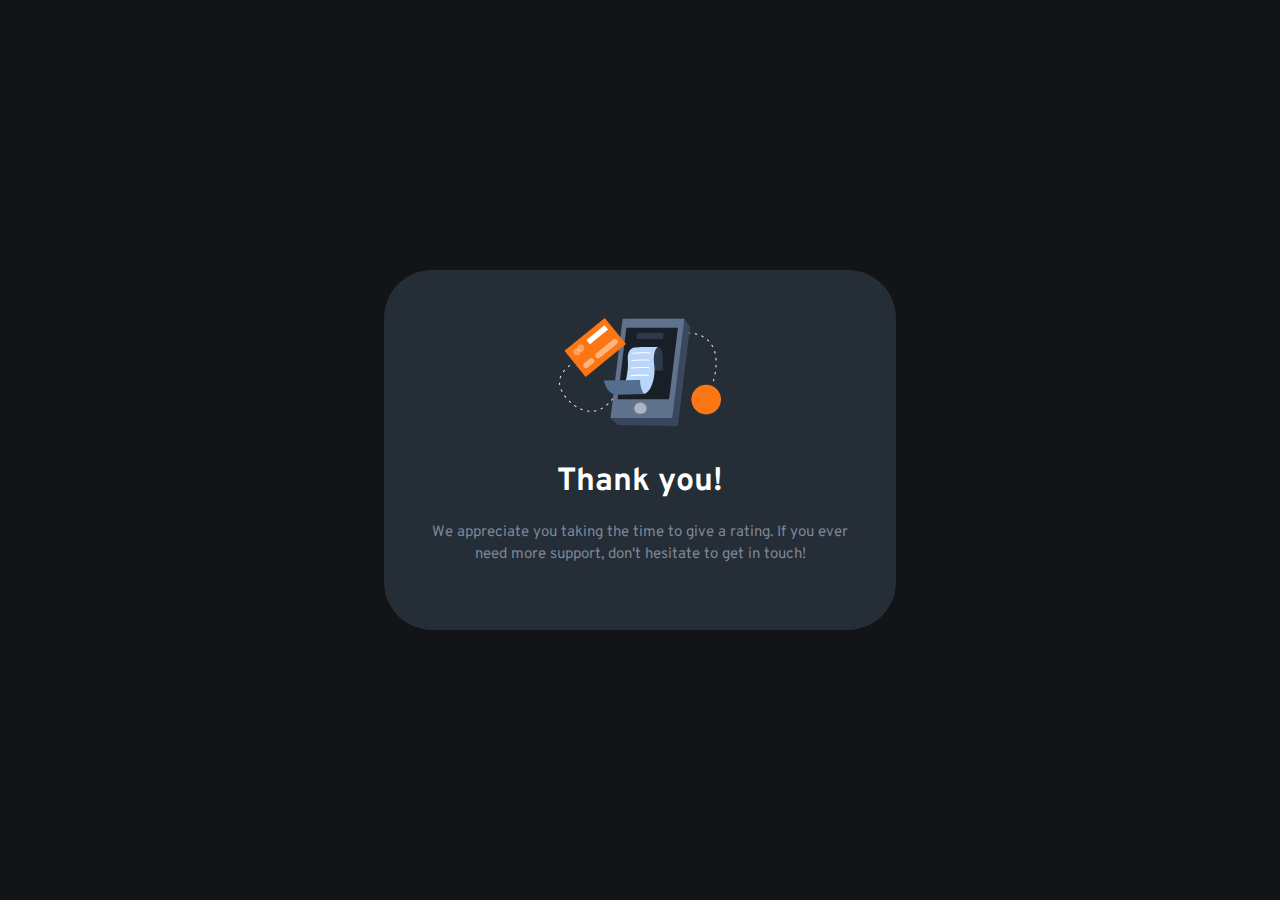
==== thankyou.html @ ac35d694 "Add files via upload" ====
<!DOCTYPE html>
<html lang="en">
<head>
  <meta charset="UTF-8">
  <meta name="viewport" content="width=device-width, initial-scale=1.0"> <!-- displays site properly based on user's device -->

  <link rel="icon" type="image/png" sizes="32x32" href="./images/favicon-32x32.png">
  <link rel="stylesheet" type="text/css" href="thankyou.css">
  <link rel="stylesheet" type="text/css" href="reset.css">
 
 <style>
      @import url('https://fonts.googleapis.com/css2?family=Overpass:wght@400;700&display=swap');
  </style>

</head>
<body>

<main>
  <div class="container">
    <div class="card">
      <div class="image">
      <img src="images/illustration-thank-you.svg">
      </div>
      <h1>Thank you!</h1>
      <p>We appreciate you taking the time to give a rating. If you ever need more support, don't hesitate to get in touch!</p>
 
    </div>
  </div>
</main>

</body>
</html>
---- thankyou.css ----
/* font-family: 'Overpass', sans-serif; */

@media screen and (max-width: 1440px) {
:root {
  --white: hsl(0, 0%, 100%);
  --light-grey: hsl(217, 12%, 63%);
  --medium-grey: hsl(216, 12%, 54%);
  --dark-blue: hsl(213, 19%, 18%);
  --very-dark-blue: hsl(216, 12%, 8%);
  --orange: hsl(25, 97%, 53%);
}

body {
  font-family: 'Overpass', sans-serif;
  min-height: 100vh;
  background-color:var(--very-dark-blue);
}

.image {
  display: flex;
  justify-content: center;
}

h1 {
  color: var(--white);
  padding-top: 0.5em;
  text-align: center;
}

p {
  color:var(--medium-grey);
  font-size: 15px;
  text-align: center;
  line-height: 1.5;
}

.container {
  min-height: 100vh;
  display: flex;
  justify-content: center;
  align-items: center;
}

.card {
  background-color: var(--dark-blue);
  padding: 3em;
  border-radius: 3em;
  max-width: 26em;
}
}
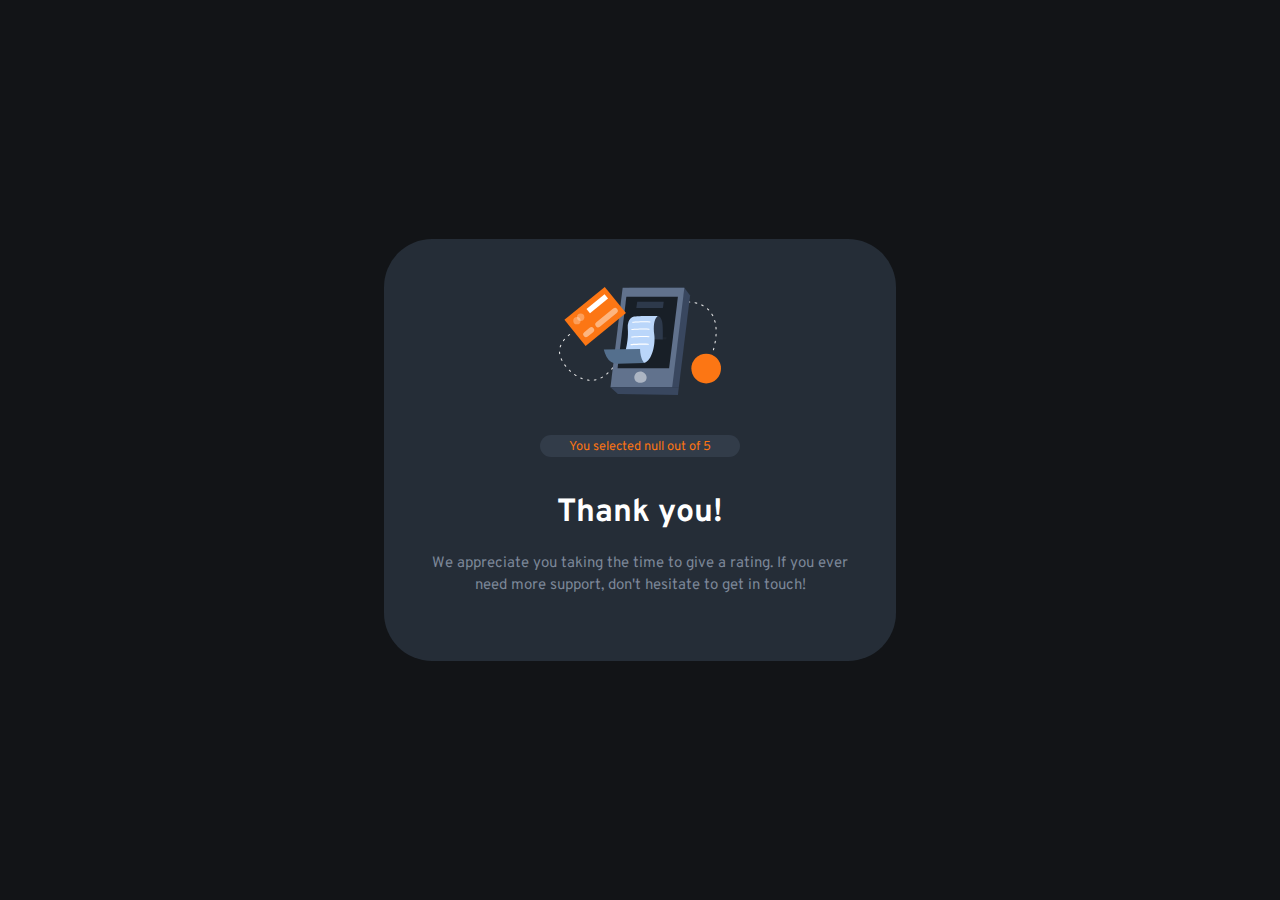
==== commit 50a767af: "updated the js to work" ====
--- a/thankyou.html
+++ b/thankyou.html
@@ -3,7 +3,6 @@
 <head>
   <meta charset="UTF-8">
   <meta name="viewport" content="width=device-width, initial-scale=1.0"> <!-- displays site properly based on user's device -->
-
   <link rel="icon" type="image/png" sizes="32x32" href="./images/favicon-32x32.png">
   <link rel="stylesheet" type="text/css" href="thankyou.css">
   <link rel="stylesheet" type="text/css" href="reset.css">
@@ -21,12 +20,17 @@
       <div class="image">
       <img src="images/illustration-thank-you.svg">
       </div>
+      <div class="alertRating">
+        <span>You selected x out of x</span>
+      </div>
       <h1>Thank you!</h1>
       <p>We appreciate you taking the time to give a rating. If you ever need more support, don't hesitate to get in touch!</p>
- 
     </div>
   </div>
 </main>
 
+<!-- this line is causing the error -->
+<script src="script.js" type="text/javascript"></script>
 </body>
+
 </html>--- a/thankyou.css
+++ b/thankyou.css
@@ -47,4 +47,19 @@
   border-radius: 3em;
   max-width: 26em;
 }
-}+
+.alertRating {
+  color: var(--orange);
+  text-align: center;
+  background-color: hsl(213deg 19% 24%);
+  width: 200px;
+  margin: 0 auto;
+  margin-top: 40px;
+  padding: 0.2em 0em;
+  border-radius: 1.5em;
+  font-size: 0.8em;
+  padding-top: 5px;
+}
+
+}
+
